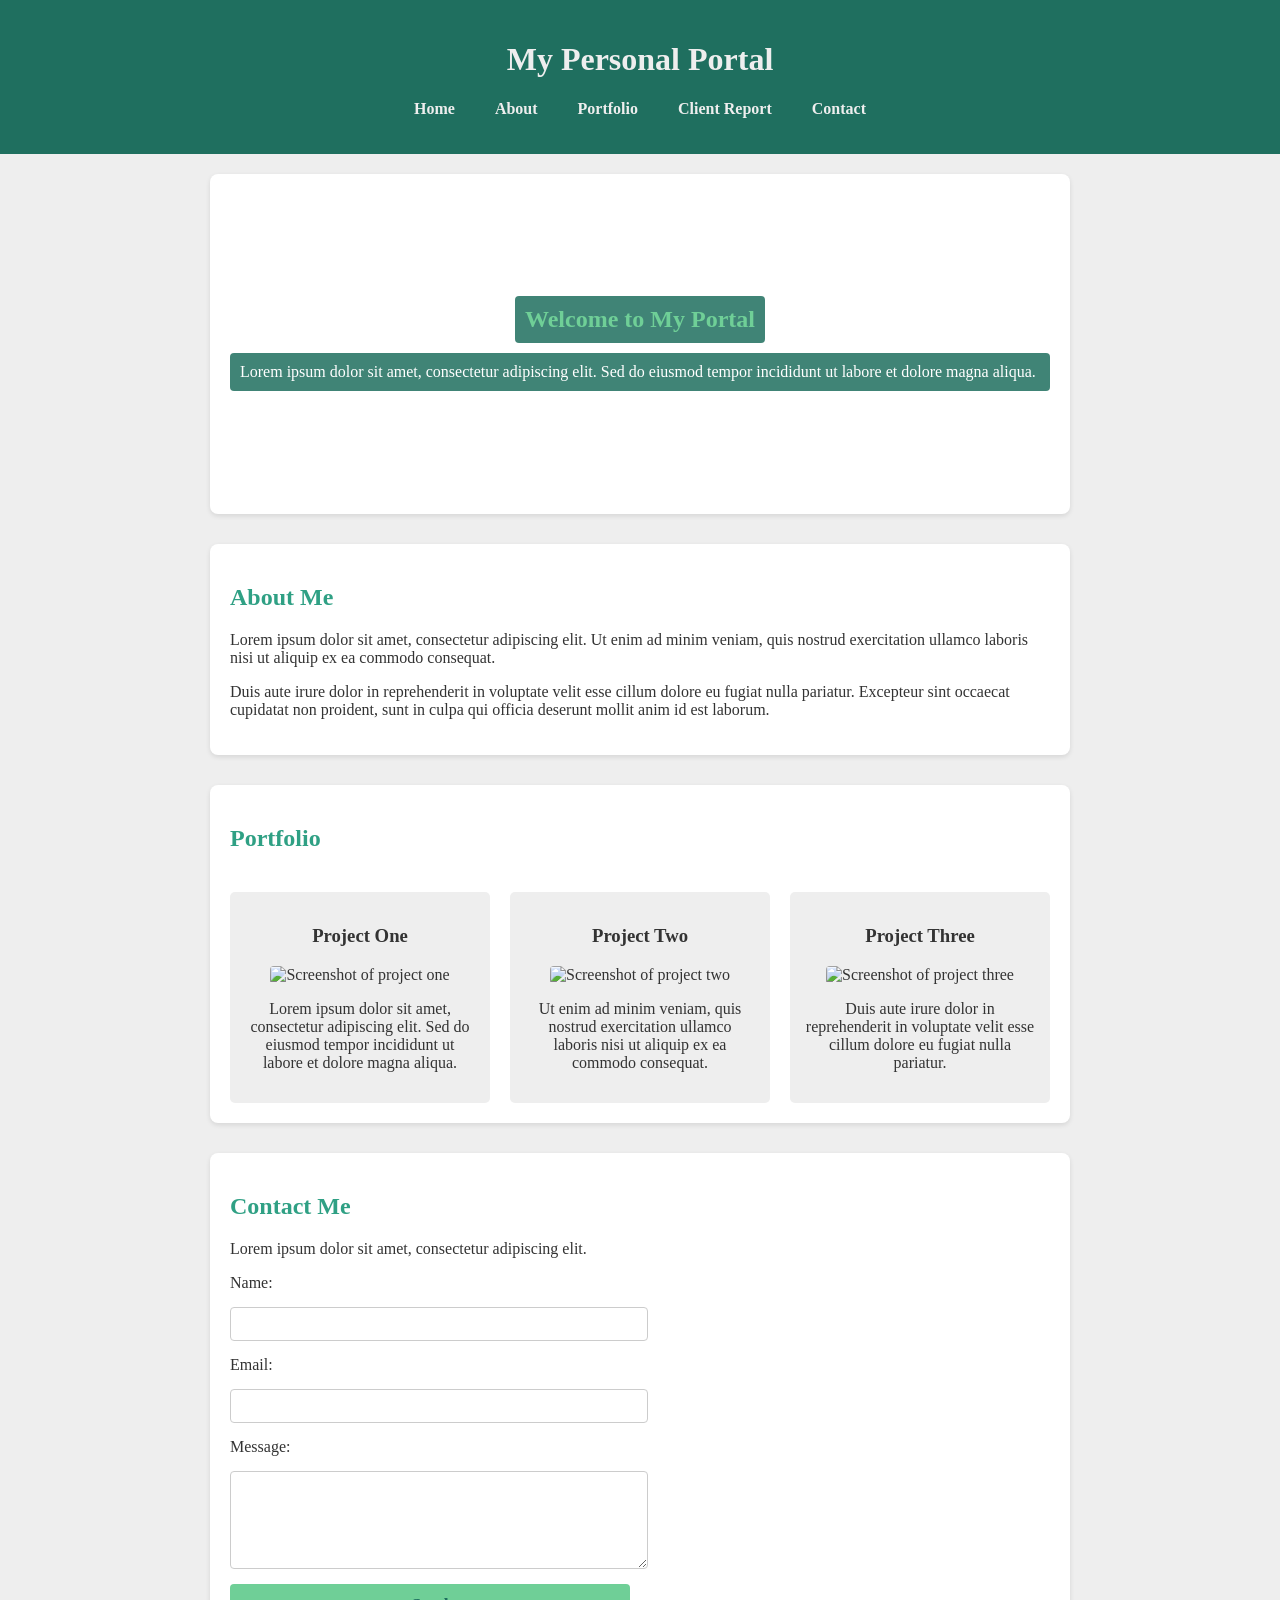
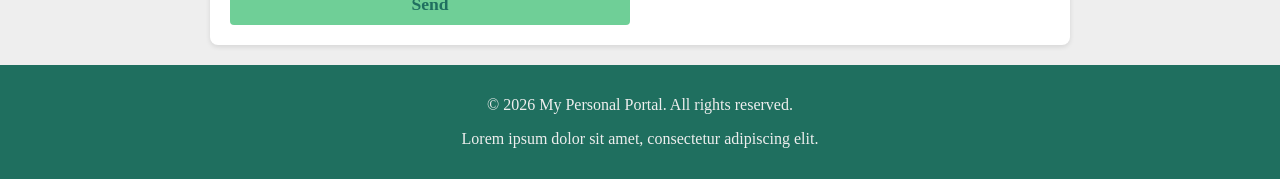
==== index.html @ 0525c9f2 "Initial portal site with client report page" ====
<!DOCTYPE html>
<html lang="en">
<head>
  <meta charset="UTF-8" />
  <title>Portal — Coming Soon</title>
  <link rel="stylesheet" href="styles/style.css">
</head>
<body>
  <header>
    <h1>My Personal Portal</h1>
    <nav>
      <ul>
        <li><a href="#home">Home</a></li>
        <li><a href="#about">About</a></li>
        <li><a href="#portfolio">Portfolio</a></li>
        <li><a href="client_report.html">Client Report</a></li>
        <li><a href="#contact">Contact</a></li>
      </ul>
    </nav>
  </header>

  <main>
    <section id="hero">
      <h2>Welcome to My Portal</h2>
      <p>Lorem ipsum dolor sit amet, consectetur adipiscing elit. Sed do eiusmod tempor incididunt ut labore et dolore magna aliqua.</p>
      <img src="images/hero.jpg" alt="Hero image for personal portal">
    </section>

    <section id="about">
      <h2>About Me</h2>
      <p>Lorem ipsum dolor sit amet, consectetur adipiscing elit. Ut enim ad minim veniam, quis nostrud exercitation ullamco laboris nisi ut aliquip ex ea commodo consequat.</p>
      <p>Duis aute irure dolor in reprehenderit in voluptate velit esse cillum dolore eu fugiat nulla pariatur. Excepteur sint occaecat cupidatat non proident, sunt in culpa qui officia deserunt mollit anim id est laborum.</p>
    </section>

    <section id="portfolio">
      <h2>Portfolio</h2>
      <article>
        <h3>Project One</h3>
        <img src="images/project1.jpg" alt="Screenshot of project one">
        <p>Lorem ipsum dolor sit amet, consectetur adipiscing elit. Sed do eiusmod tempor incididunt ut labore et dolore magna aliqua.</p>
      </article>
      <article>
        <h3>Project Two</h3>
        <img src="images/project2.jpg" alt="Screenshot of project two">
        <p>Ut enim ad minim veniam, quis nostrud exercitation ullamco laboris nisi ut aliquip ex ea commodo consequat.</p>
      </article>
      <article>
        <h3>Project Three</h3>
        <img src="images/project3.jpg" alt="Screenshot of project three">
        <p>Duis aute irure dolor in reprehenderit in voluptate velit esse cillum dolore eu fugiat nulla pariatur.</p>
      </article>
    </section>

    <section id="contact">
      <h2>Contact Me</h2>
      <p>Lorem ipsum dolor sit amet, consectetur adipiscing elit.</p>
      <form>
        <label for="name">Name:</label>
        <input type="text" id="name" name="name" required>

        <label for="email">Email:</label>
        <input type="email" id="email" name="email" required>

        <label for="message">Message:</label>
        <textarea id="message" name="message" rows="5" required></textarea>

        <button type="submit">Send</button>
      </form>
    </section>
  </main>

  <footer>
    <p>&copy; 2026 My Personal Portal. All rights reserved.</p>
    <p>Lorem ipsum dolor sit amet, consectetur adipiscing elit.</p>
  </footer>
</body>
</html>
---- styles/style.css ----
:root {
  --bg-light: #EEEEEE;
  --accent-sage: #6FCF97;
  --primary-teal: #2FA084;
  --dark-forest: #1F6F5F;
  --card-white: #FFFFFF;
}

body {
  margin: 0;
  padding: 0;
  font-family: Georgia, "Times New Roman", serif;
  background-color: var(--bg-light);
  color: #333;
  display: grid;
  grid-template-rows: auto 1fr auto;
  min-height: 100vh;
}

header {
  background-color: var(--dark-forest);
  color: var(--bg-light);
  padding: 20px;
  text-align: center;
}

nav ul {
  list-style-type: none;
  padding: 0;
  display: flex;
  justify-content: center;
  gap: 20px;
}

nav a {
  color: var(--bg-light);
  text-decoration: none;
  font-weight: bold;
  padding: 5px 10px;
}

nav a:hover {
  background-color: var(--primary-teal);
  border-radius: 4px;
}

main {
  max-width: 860px;
  margin: 20px auto;
  padding: 0 20px;
  display: grid;
  grid-template-columns: 1fr;
  gap: 30px;
}

section {
  background-color: var(--card-white);
  padding: 20px;
  border-radius: 8px;
  box-shadow: 0 2px 5px rgba(0,0,0,0.1);
}

h1, h2, h3 {
  font-family: Georgia, "Times New Roman", serif;
}

h2 {
  color: var(--primary-teal);
}

#hero {
  background-image: url('../images/hero.jpg');
  background-size: cover;
  background-position: center;
  color: var(--card-white);
  display: grid;
  align-content: center;
  min-height: 300px;
}

#hero h2 {
  color: var(--accent-sage);
  background-color: rgba(31, 111, 95, 0.85);
  display: inline-block;
  padding: 10px;
  margin: 0 auto 10px;
  border-radius: 4px;
}

#hero p {
  background-color: rgba(31, 111, 95, 0.85);
  padding: 10px;
  border-radius: 4px;
  margin: 0;
}

#hero img {
  display: none;
}

#portfolio {
  display: grid;
  grid-template-columns: repeat(auto-fit, minmax(200px, 1fr));
  gap: 20px;
}

#portfolio h2 {
  grid-column: 1 / -1;
}

article {
  background-color: var(--bg-light);
  padding: 15px;
  border-radius: 5px;
  text-align: center;
}

article img {
  max-width: 100%;
  height: auto;
  border-radius: 4px;
}

form {
  display: grid;
  grid-template-columns: 1fr;
  gap: 15px;
  max-width: 400px;
}

input, textarea {
  width: 100%;
  padding: 8px;
  border: 1px solid #ccc;
  border-radius: 4px;
  font-family: inherit;
}

button {
  background-color: var(--accent-sage);
  color: var(--dark-forest);
  border: none;
  padding: 10px 20px;
  cursor: pointer;
  font-weight: bold;
  border-radius: 4px;
  font-family: inherit;
  font-size: 1.1em;
}

button:hover {
  background-color: var(--primary-teal);
  color: var(--card-white);
}

footer {
  background-color: var(--dark-forest);
  color: var(--bg-light);
  text-align: center;
  padding: 15px;
}
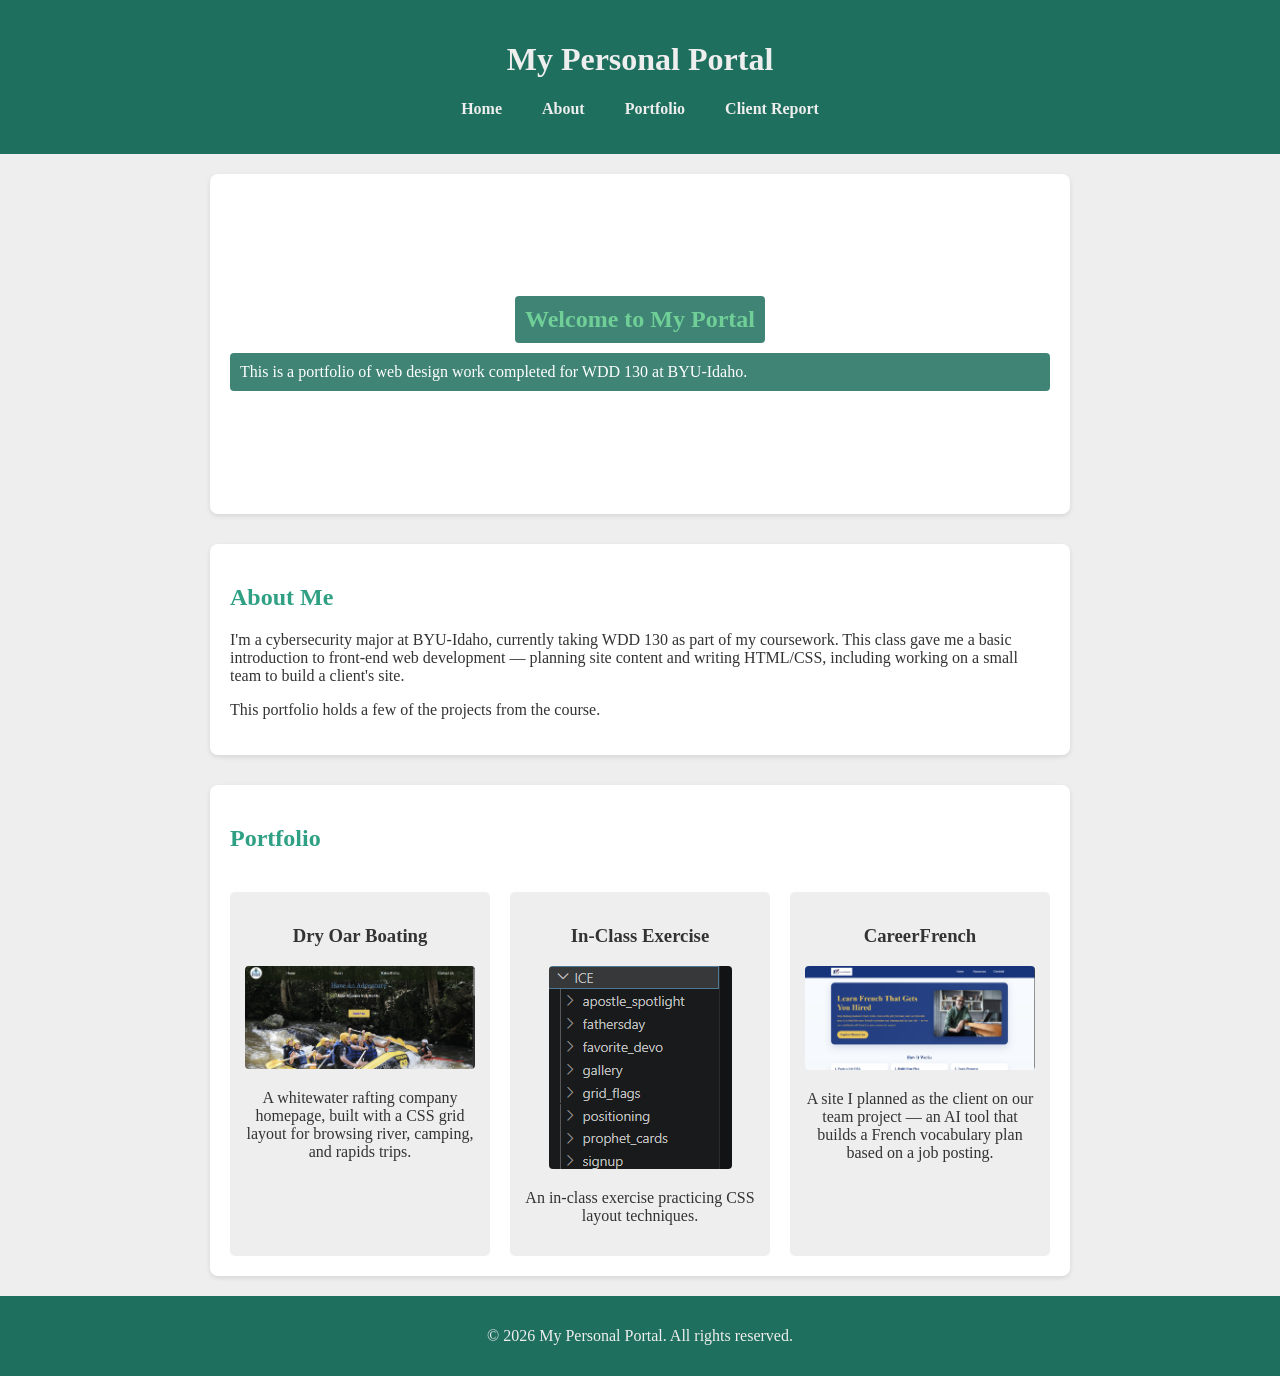
==== commit 543a6a32: "Update client report intro and site links, add portfolio images" ====
--- a/index.html
+++ b/index.html
@@ -14,7 +14,6 @@
         <li><a href="#about">About</a></li>
         <li><a href="#portfolio">Portfolio</a></li>
         <li><a href="client_report.html">Client Report</a></li>
-        <li><a href="#contact">Contact</a></li>
       </ul>
     </nav>
   </header>
@@ -22,56 +21,38 @@
   <main>
     <section id="hero">
       <h2>Welcome to My Portal</h2>
-      <p>Lorem ipsum dolor sit amet, consectetur adipiscing elit. Sed do eiusmod tempor incididunt ut labore et dolore magna aliqua.</p>
-      <img src="images/hero.jpg" alt="Hero image for personal portal">
+      <p>This is a portfolio of web design work completed for WDD 130 at BYU-Idaho.</p>
     </section>
 
     <section id="about">
       <h2>About Me</h2>
-      <p>Lorem ipsum dolor sit amet, consectetur adipiscing elit. Ut enim ad minim veniam, quis nostrud exercitation ullamco laboris nisi ut aliquip ex ea commodo consequat.</p>
-      <p>Duis aute irure dolor in reprehenderit in voluptate velit esse cillum dolore eu fugiat nulla pariatur. Excepteur sint occaecat cupidatat non proident, sunt in culpa qui officia deserunt mollit anim id est laborum.</p>
+      <p>I'm a cybersecurity major at BYU-Idaho, currently taking WDD 130 as part of my coursework. This class gave me a basic introduction to front-end web development — planning site content and writing HTML/CSS, including working on a small team to build a client's site.</p>
+      <p>This portfolio holds a few of the projects from the course.</p>
     </section>
 
     <section id="portfolio">
       <h2>Portfolio</h2>
       <article>
-        <h3>Project One</h3>
-        <img src="images/project1.jpg" alt="Screenshot of project one">
-        <p>Lorem ipsum dolor sit amet, consectetur adipiscing elit. Sed do eiusmod tempor incididunt ut labore et dolore magna aliqua.</p>
+        <h3>Dry Oar Boating</h3>
+        <img src="images/WWR.png" alt="Screenshot of the Dry Oar Boating homepage">
+        <p>A whitewater rafting company homepage, built with a CSS grid layout for browsing river, camping, and rapids trips.</p>
       </article>
       <article>
-        <h3>Project Two</h3>
-        <img src="images/project2.jpg" alt="Screenshot of project two">
-        <p>Ut enim ad minim veniam, quis nostrud exercitation ullamco laboris nisi ut aliquip ex ea commodo consequat.</p>
+        <h3>In-Class Exercise</h3>
+        <img src="images/ICE.png" alt="Screenshot of an in-class exercise page">
+        <p>An in-class exercise practicing CSS layout techniques.</p>
       </article>
       <article>
-        <h3>Project Three</h3>
-        <img src="images/project3.jpg" alt="Screenshot of project three">
-        <p>Duis aute irure dolor in reprehenderit in voluptate velit esse cillum dolore eu fugiat nulla pariatur.</p>
+        <h3>CareerFrench</h3>
+        <img src="images/Personal_Site.png" alt="Screenshot of the CareerFrench homepage">
+        <p>A site I planned as the client on our team project — an AI tool that builds a French vocabulary plan based on a job posting.</p>
       </article>
     </section>
 
-    <section id="contact">
-      <h2>Contact Me</h2>
-      <p>Lorem ipsum dolor sit amet, consectetur adipiscing elit.</p>
-      <form>
-        <label for="name">Name:</label>
-        <input type="text" id="name" name="name" required>
-
-        <label for="email">Email:</label>
-        <input type="email" id="email" name="email" required>
-
-        <label for="message">Message:</label>
-        <textarea id="message" name="message" rows="5" required></textarea>
-
-        <button type="submit">Send</button>
-      </form>
-    </section>
   </main>
 
   <footer>
     <p>&copy; 2026 My Personal Portal. All rights reserved.</p>
-    <p>Lorem ipsum dolor sit amet, consectetur adipiscing elit.</p>
   </footer>
 </body>
 </html>
